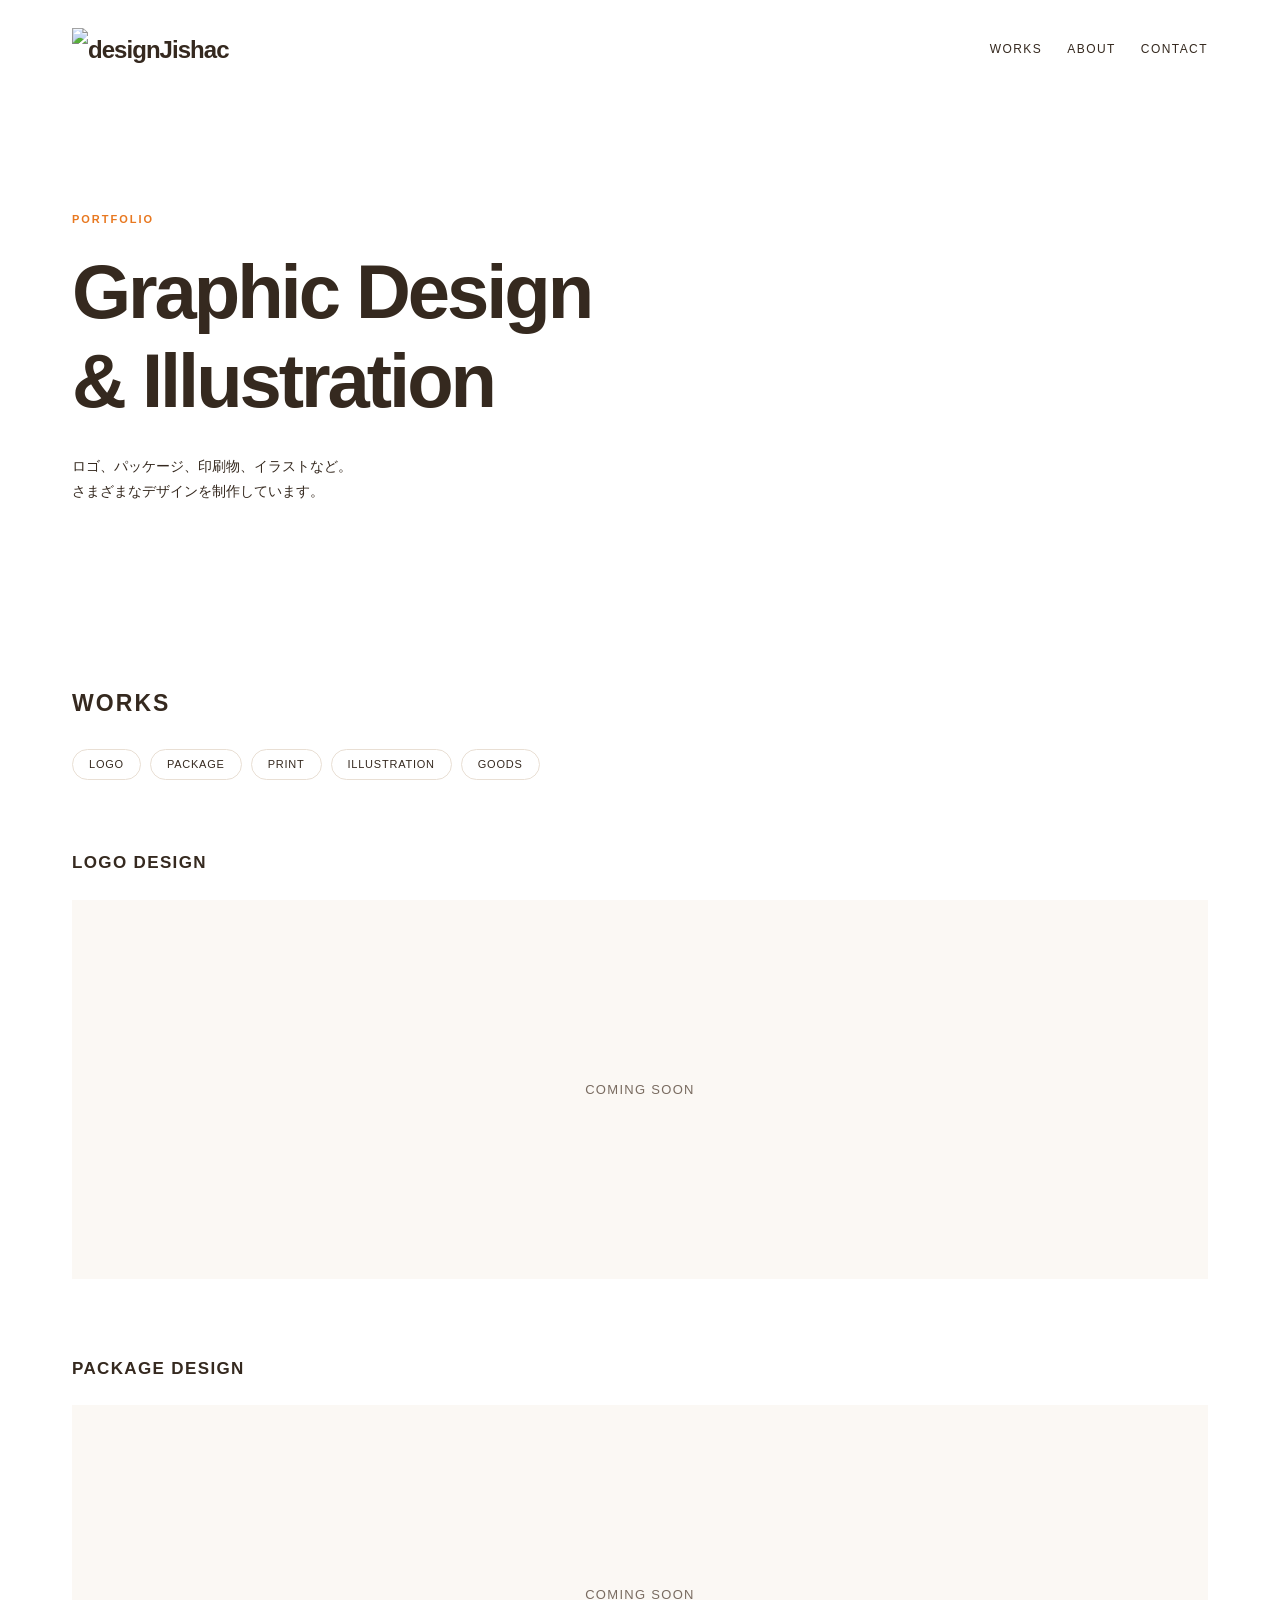
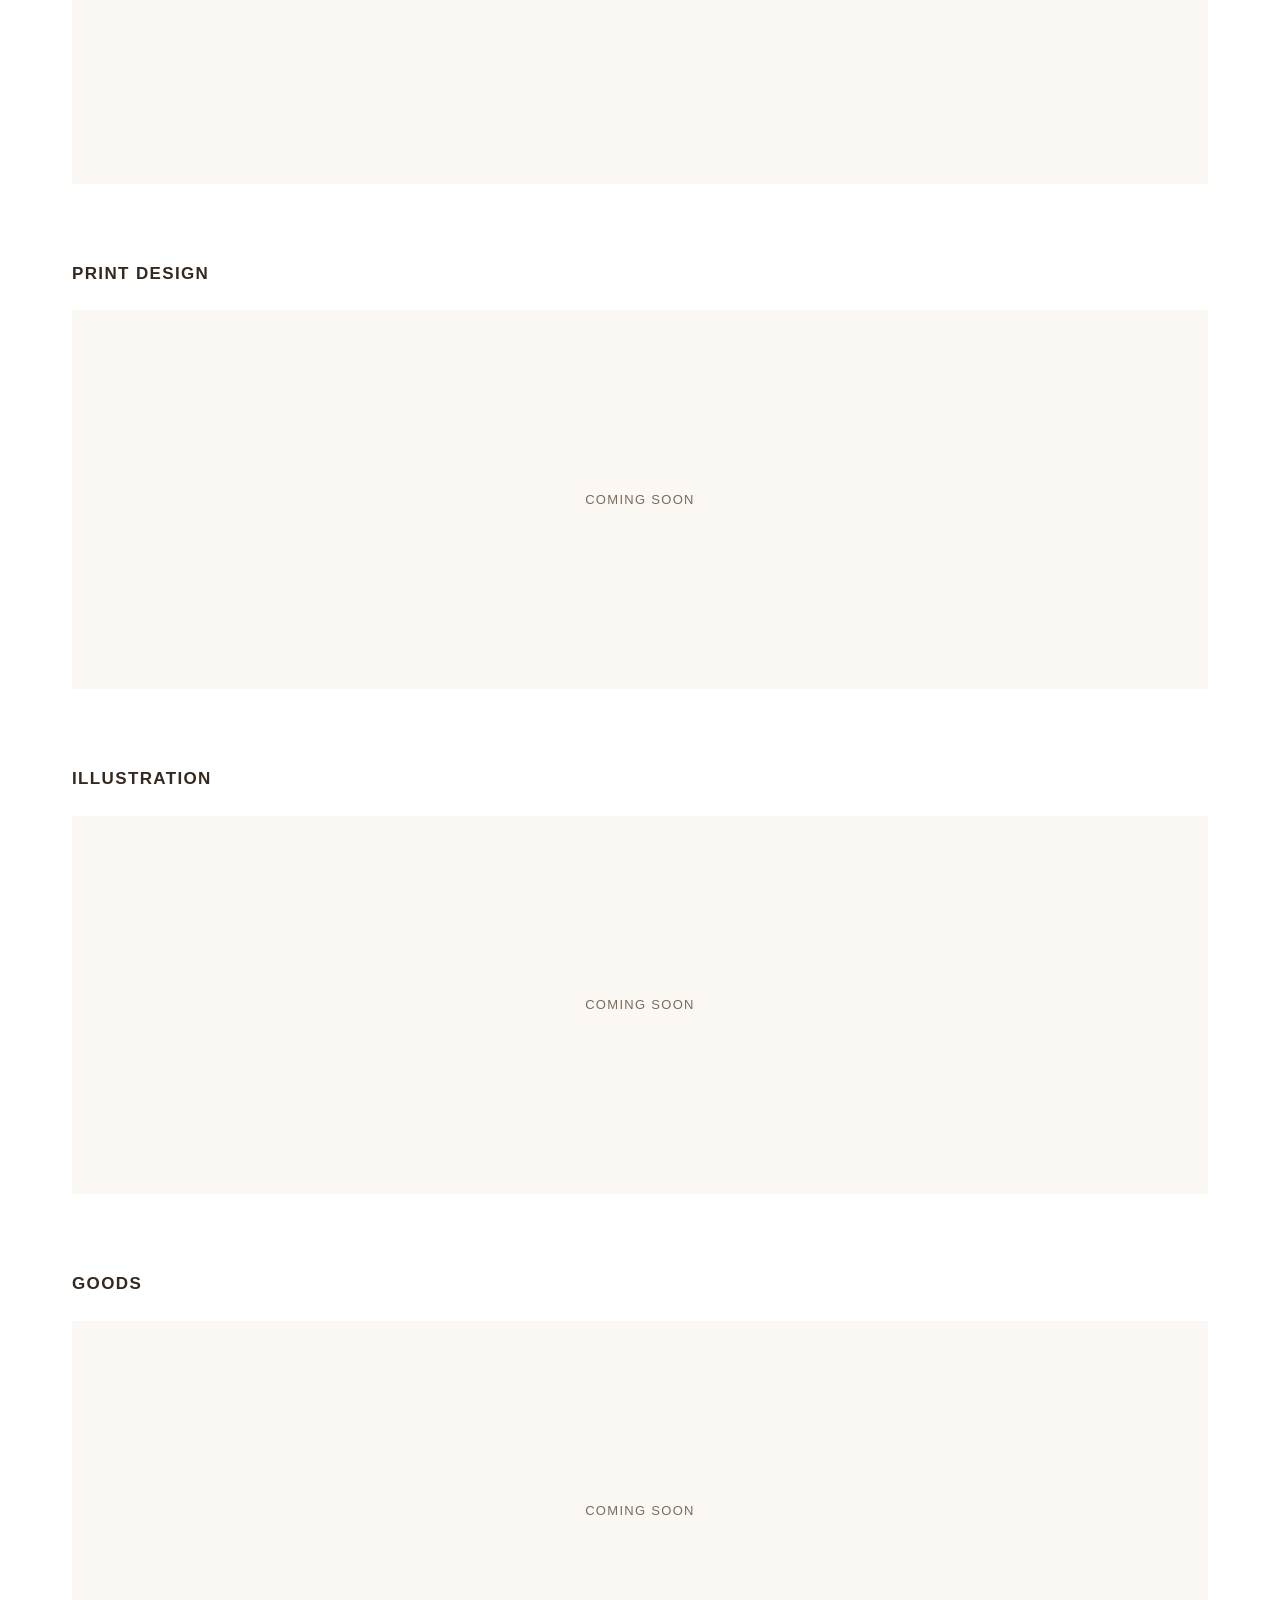
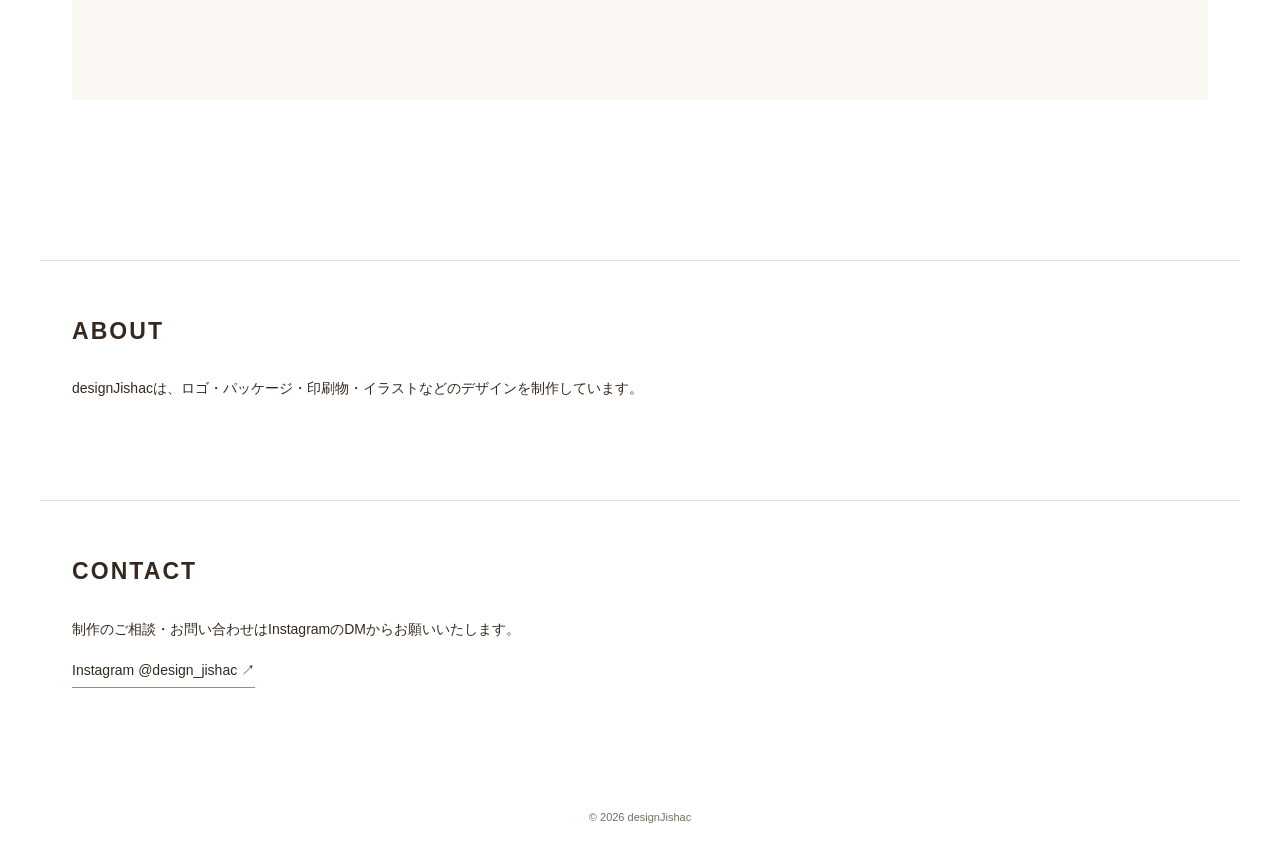
==== public/index.html @ 69dcfbfe "Add files via upload" ====
<!doctype html>
<html lang="ja"><head><meta charset="utf-8"><meta name="viewport" content="width=device-width, initial-scale=1"><meta name="description" content="designJishacのグラフィックデザイン・イラストレーション作品集"><title>designJishac | Graphic Design & Illustration</title><link rel="stylesheet" href="/style.css"></head>
<body><header class="site-header"><a class="brand" href="#top" aria-label="designJishac トップへ"><img src="/images/designjishac-logo.png" alt="designJishac"></a><nav aria-label="メインメニュー"><a href="#works">WORKS</a><a href="#about">ABOUT</a><a href="#contact">CONTACT</a></nav></header><main id="top"><section class="hero"><p class="eyebrow">PORTFOLIO</p><h1>Graphic Design<br>& Illustration</h1><p>ロゴ、パッケージ、印刷物、イラストなど。<br>さまざまなデザインを制作しています。</p></section><section id="works" class="section"><h2>WORKS</h2><nav class="category-nav" aria-label="作品カテゴリー"><a href="#logo">LOGO</a><a href="#package">PACKAGE</a><a href="#print">PRINT</a><a href="#illustration">ILLUSTRATION</a><a href="#goods">GOODS</a></nav><div id="gallery"></div></section><section id="about" class="section info"><h2>ABOUT</h2><p>designJishacは、ロゴ・パッケージ・印刷物・イラストなどのデザインを制作しています。</p></section><section id="contact" class="section info"><h2>CONTACT</h2><p>制作のご相談・お問い合わせはInstagramのDMからお願いいたします。</p><a class="external" href="https://www.instagram.com/design_jishac/" target="_blank" rel="noopener noreferrer">Instagram @design_jishac ↗</a></section></main><footer>© <span id="year"></span> designJishac</footer><dialog id="work-dialog" aria-label="作品の詳細"><button class="close" type="button" aria-label="閉じる">×</button><div class="modal-body"><img id="modal-image" alt=""><div class="modal-info"><p id="modal-category" class="eyebrow"></p><h3 id="modal-title"></h3><p id="modal-description"></p><div class="modal-controls"><button id="prev" type="button">← PREV</button><span id="modal-counter"></span><button id="next" type="button">NEXT →</button></div></div></div></dialog><script src="/works.js"></script><script src="/script.js"></script></body></html>
---- style.css ----
:root{--ink:#35291f;--accent:#e87820;--line:#e9dfd4;--muted:#796b60}*{box-sizing:border-box}html{scroll-behavior:smooth}body{margin:0;background:#fff;color:var(--ink);font-family:-apple-system,BlinkMacSystemFont,"Hiragino Kaku Gothic ProN","Noto Sans JP",sans-serif;line-height:1.8}a{color:inherit;text-decoration:none}a:hover{color:var(--accent)}button{font:inherit;cursor:pointer}.site-header{max-width:1200px;margin:auto;padding:28px 32px;display:flex;align-items:center;justify-content:space-between;gap:20px}.brand{font-size:24px;font-weight:750;letter-spacing:-.04em}.site-header nav{display:flex;gap:25px;font-size:12px;letter-spacing:.12em}.hero,.section{max-width:1200px;margin:auto;padding:80px 32px}.hero{padding-top:100px;padding-bottom:115px}.eyebrow{font-size:11px;letter-spacing:.18em;color:var(--accent);font-weight:700}.hero h1{font-size:clamp(36px,6vw,76px);line-height:1.17;letter-spacing:-.04em;margin:18px 0 28px}.hero p:not(.eyebrow){font-size:14px}.section{padding-top:50px;padding-bottom:85px}.section h2{font-size:23px;letter-spacing:.09em;margin:0 0 24px}.category-nav{display:flex;flex-wrap:wrap;gap:9px;margin:0 0 68px}.category-nav a{border:1px solid var(--line);border-radius:99px;padding:5px 16px;font-size:11px;letter-spacing:.07em}.category-nav a:hover{border-color:var(--accent)}.category{margin:0 0 75px;scroll-margin-top:25px}.category h3{font-size:17px;letter-spacing:.08em;margin:0 0 21px}.work-grid{display:grid;grid-template-columns:repeat(3,minmax(0,1fr));gap:18px}.work{padding:0;border:0;background:none;text-align:left;color:inherit}.thumb{display:block;aspect-ratio:1;overflow:hidden;background:#f8f2e9}.thumb img{display:block;width:100%;height:100%;object-fit:contain;transition:transform .3s}.work:hover img{transform:scale(1.04)}.work-title{display:block;font-size:12px;padding-top:9px}.empty{aspect-ratio:3/1;display:grid;place-items:center;background:#fbf8f4;color:var(--muted);font-size:13px;letter-spacing:.1em}.info{border-top:1px solid var(--line)}.info p{max-width:650px;font-size:14px}.external{display:inline-block;border-bottom:1px solid var(--accent);padding-bottom:4px;font-size:14px}footer{padding:35px 32px;text-align:center;font-size:11px;color:var(--muted)}dialog{border:0;border-radius:4px;max-width:min(920px,94vw);width:100%;max-height:90vh;padding:35px;box-shadow:0 18px 70px #0003;color:var(--ink)}dialog::backdrop{background:#211b17bd}.close{position:absolute;right:14px;top:7px;border:0;background:transparent;font-size:30px}.modal-body{display:grid;grid-template-columns:minmax(0,1.5fr) minmax(0,1fr);gap:30px;align-items:center}#modal-image{width:100%;max-height:75vh;object-fit:contain;background:#fbf8f4}.modal-info h3{font-size:22px;margin:4px 0 10px}.modal-info>p:not(.eyebrow){font-size:13px}.modal-controls{display:flex;align-items:center;justify-content:space-between;gap:8px;margin-top:32px}.modal-controls button{background:none;border:0;padding:8px 0;font-size:11px}.modal-controls span{font-size:11px;color:var(--muted)}@media(max-width:650px){.site-header{padding:22px 18px;align-items:flex-start}.brand{font-size:20px}.site-header nav{gap:10px;font-size:10px}.hero,.section{padding-left:18px;padding-right:18px}.hero{padding-top:75px;padding-bottom:80px}.work-grid{grid-template-columns:repeat(2,minmax(0,1fr));gap:12px}.category-nav{margin-bottom:48px}.category{margin-bottom:58px}.empty{aspect-ratio:2/1}dialog{padding:42px 18px 22px}.modal-body{grid-template-columns:1fr;gap:12px}#modal-image{max-height:52vh}.modal-info h3{font-size:18px}.modal-controls{margin-top:15px}}
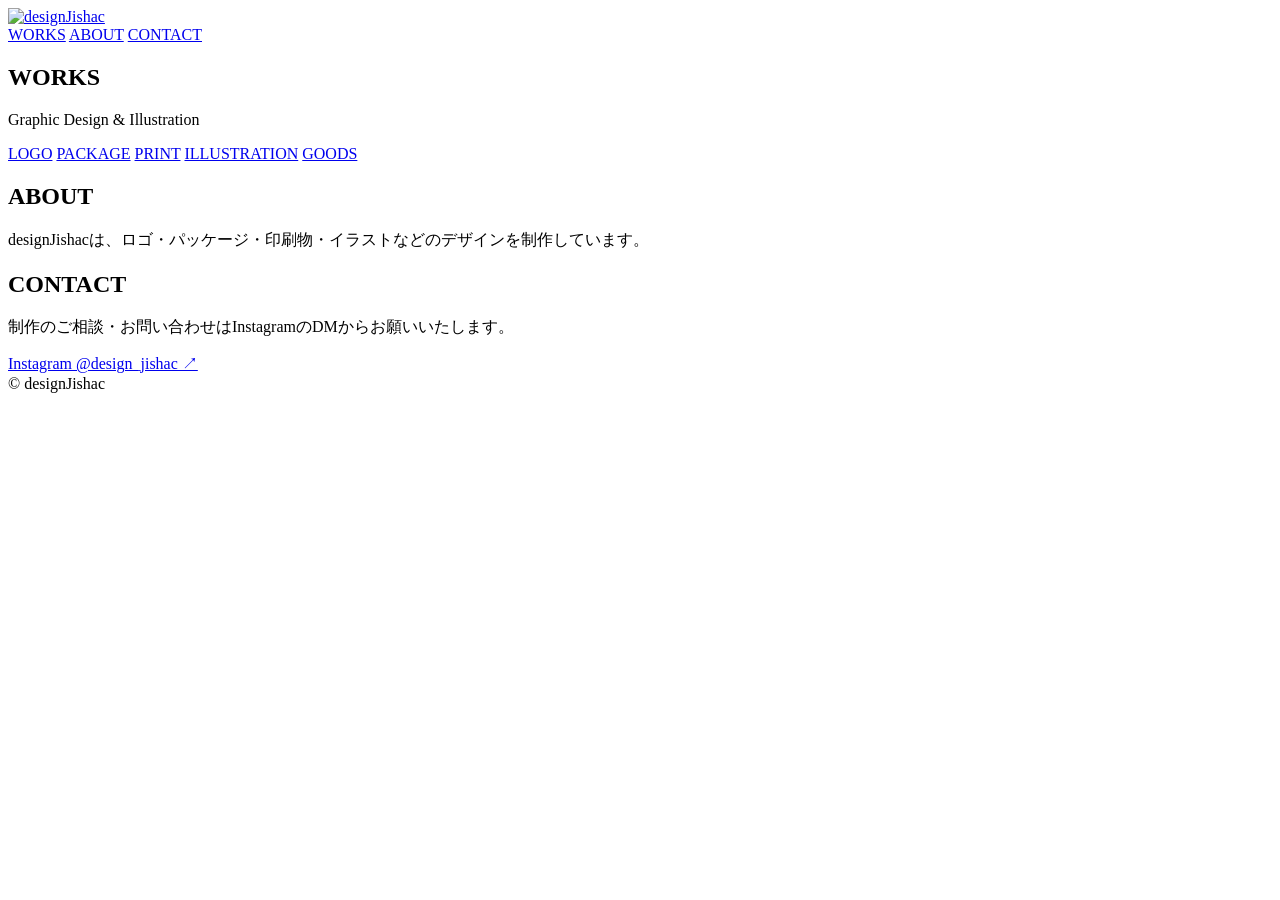
==== commit 45097729: "Add files via upload" ====
--- a/public/index.html
+++ b/public/index.html
@@ -1,3 +1,64 @@
 <!doctype html>
-<html lang="ja"><head><meta charset="utf-8"><meta name="viewport" content="width=device-width, initial-scale=1"><meta name="description" content="designJishacのグラフィックデザイン・イラストレーション作品集"><title>designJishac | Graphic Design & Illustration</title><link rel="stylesheet" href="/style.css"></head>
-<body><header class="site-header"><a class="brand" href="#top" aria-label="designJishac トップへ"><img src="/images/designjishac-logo.png" alt="designJishac"></a><nav aria-label="メインメニュー"><a href="#works">WORKS</a><a href="#about">ABOUT</a><a href="#contact">CONTACT</a></nav></header><main id="top"><section class="hero"><p class="eyebrow">PORTFOLIO</p><h1>Graphic Design<br>& Illustration</h1><p>ロゴ、パッケージ、印刷物、イラストなど。<br>さまざまなデザインを制作しています。</p></section><section id="works" class="section"><h2>WORKS</h2><nav class="category-nav" aria-label="作品カテゴリー"><a href="#logo">LOGO</a><a href="#package">PACKAGE</a><a href="#print">PRINT</a><a href="#illustration">ILLUSTRATION</a><a href="#goods">GOODS</a></nav><div id="gallery"></div></section><section id="about" class="section info"><h2>ABOUT</h2><p>designJishacは、ロゴ・パッケージ・印刷物・イラストなどのデザインを制作しています。</p></section><section id="contact" class="section info"><h2>CONTACT</h2><p>制作のご相談・お問い合わせはInstagramのDMからお願いいたします。</p><a class="external" href="https://www.instagram.com/design_jishac/" target="_blank" rel="noopener noreferrer">Instagram @design_jishac ↗</a></section></main><footer>© <span id="year"></span> designJishac</footer><dialog id="work-dialog" aria-label="作品の詳細"><button class="close" type="button" aria-label="閉じる">×</button><div class="modal-body"><img id="modal-image" alt=""><div class="modal-info"><p id="modal-category" class="eyebrow"></p><h3 id="modal-title"></h3><p id="modal-description"></p><div class="modal-controls"><button id="prev" type="button">← PREV</button><span id="modal-counter"></span><button id="next" type="button">NEXT →</button></div></div></div></dialog><script src="/works.js"></script><script src="/script.js"></script></body></html>
+<html lang="ja">
+<head>
+  <meta charset="utf-8">
+  <meta name="viewport" content="width=device-width, initial-scale=1">
+  <meta name="description" content="designJishacのグラフィックデザイン・イラストレーション作品集">
+  <title>designJishac | Graphic Design & Illustration</title>
+  <link rel="stylesheet" href="/style.css">
+</head>
+<body>
+  <header class="site-header">
+    <a class="brand" href="#top" aria-label="designJishac トップへ">
+      <img src="/images/designjishac-logo.png" alt="designJishac">
+    </a>
+    <nav aria-label="メインメニュー">
+      <a href="#works">WORKS</a>
+      <a href="#about">ABOUT</a>
+      <a href="#contact">CONTACT</a>
+    </nav>
+  </header>
+  <main id="top">
+    <section id="works" class="section works-section">
+      <h1>WORKS</h1>
+      <p class="works-subtitle">Graphic Design &amp; Illustration</p>
+      <nav class="category-nav" aria-label="作品カテゴリー">
+        <a href="#logo">LOGO</a>
+        <a href="#package">PACKAGE</a>
+        <a href="#print">PRINT</a>
+        <a href="#illustration">ILLUSTRATION</a>
+        <a href="#goods">GOODS</a>
+      </nav>
+      <div id="gallery"></div>
+    </section>
+    <section id="about" class="section info">
+      <h2>ABOUT</h2>
+      <p>designJishacは、ロゴ・パッケージ・印刷物・イラストなどのデザインを制作しています。</p>
+    </section>
+    <section id="contact" class="section info">
+      <h2>CONTACT</h2>
+      <p>制作のご相談・お問い合わせはInstagramのDMからお願いいたします。</p>
+      <a class="external" href="https://www.instagram.com/design_jishac/" target="_blank" rel="noopener noreferrer">Instagram @design_jishac ↗</a>
+    </section>
+  </main>
+  <footer>© <span id="year"></span> designJishac</footer>
+  <dialog id="work-dialog" aria-label="作品の詳細">
+    <button class="close" type="button" aria-label="閉じる">×</button>
+    <div class="modal-body">
+      <img id="modal-image" alt="">
+      <div class="modal-info">
+        <p id="modal-category" class="eyebrow"></p>
+        <h3 id="modal-title"></h3>
+        <p id="modal-description"></p>
+        <div class="modal-controls">
+          <button id="prev" type="button">← PREV</button>
+          <span id="modal-counter"></span>
+          <button id="next" type="button">NEXT →</button>
+        </div>
+      </div>
+    </div>
+  </dialog>
+  <script src="/works.js"></script>
+  <script src="/script.js"></script>
+</body>
+</html>
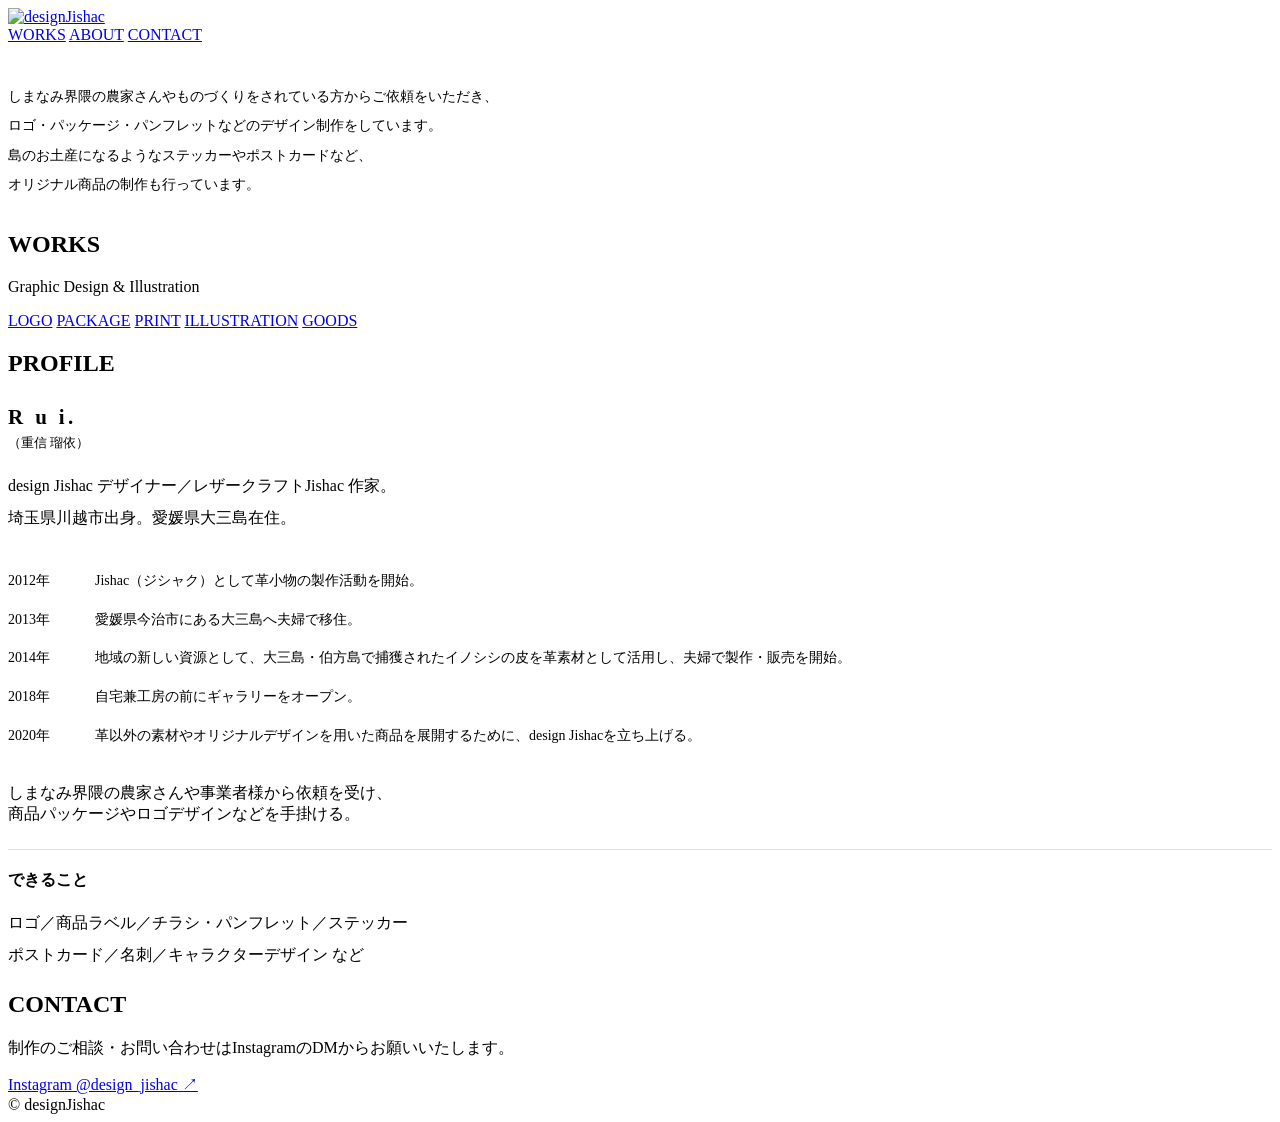
==== commit eed649ad: "Add files via upload" ====
--- a/public/index.html
+++ b/public/index.html
@@ -6,6 +6,19 @@
   <meta name="description" content="designJishacのグラフィックデザイン・イラストレーション作品集">
   <title>designJishac | Graphic Design & Illustration</title>
   <link rel="stylesheet" href="/style.css">
+  <style>
+    .intro-section{padding-top:38px;padding-bottom:12px}
+    .intro-section p{font-size:14px;line-height:2.1;margin:0}
+    .profile-name{font-size:21px;letter-spacing:.16em;margin:28px 0 4px}
+    .profile-realname{margin:0 0 18px;font-size:13px}
+    .profile-lead{line-height:2;margin:0 0 12px}
+    .profile-timeline{list-style:none;padding:0;margin:34px 0;max-width:850px}
+    .profile-timeline li{display:grid;grid-template-columns:75px 1fr;gap:12px;margin-bottom:12px;font-size:14px;line-height:1.9}
+    .profile-services{margin-top:24px;padding-top:20px;border-top:1px solid var(--line,#e9dfd4)}
+    .profile-services h3{font-size:16px;margin:0 0 12px}
+    .profile-services p{line-height:2}
+    @media(max-width:650px){.intro-section{padding-top:28px;padding-bottom:0}.intro-section p{font-size:13px}.profile-timeline li{grid-template-columns:65px 1fr;gap:8px;font-size:13px}}
+  </style>
 </head>
 <body>
   <header class="site-header">
@@ -19,6 +32,12 @@
     </nav>
   </header>
   <main id="top">
+    <section class="section intro-section" aria-label="designJishacについて">
+      <p>しまなみ界隈の農家さんやものづくりをされている方からご依頼をいただき、<br>
+      ロゴ・パッケージ・パンフレットなどのデザイン制作をしています。<br>
+      島のお土産になるようなステッカーやポストカードなど、<br>
+      オリジナル商品の制作も行っています。</p>
+    </section>
     <section id="works" class="section works-section">
       <h1>WORKS</h1>
       <p class="works-subtitle">Graphic Design &amp; Illustration</p>
@@ -32,8 +51,23 @@
       <div id="gallery"></div>
     </section>
     <section id="about" class="section info">
-      <h2>ABOUT</h2>
-      <p>designJishacは、ロゴ・パッケージ・印刷物・イラストなどのデザインを制作しています。</p>
+      <h2>PROFILE</h2>
+      <h3 class="profile-name">R u i.</h3>
+      <p class="profile-realname">（重信 瑠依）</p>
+      <p class="profile-lead">design Jishac デザイナー／レザークラフトJishac 作家。<br>
+      埼玉県川越市出身。愛媛県大三島在住。</p>
+      <ol class="profile-timeline">
+        <li><span>2012年</span><span>Jishac（ジシャク）として革小物の製作活動を開始。</span></li>
+        <li><span>2013年</span><span>愛媛県今治市にある大三島へ夫婦で移住。</span></li>
+        <li><span>2014年</span><span>地域の新しい資源として、大三島・伯方島で捕獲されたイノシシの皮を革素材として活用し、夫婦で製作・販売を開始。</span></li>
+        <li><span>2018年</span><span>自宅兼工房の前にギャラリーをオープン。</span></li>
+        <li><span>2020年</span><span>革以外の素材やオリジナルデザインを用いた商品を展開するために、design Jishacを立ち上げる。</span></li>
+      </ol>
+      <p>しまなみ界隈の農家さんや事業者様から依頼を受け、<br>商品パッケージやロゴデザインなどを手掛ける。</p>
+      <div class="profile-services">
+        <h3>できること</h3>
+        <p>ロゴ／商品ラベル／チラシ・パンフレット／ステッカー<br>ポストカード／名刺／キャラクターデザイン など</p>
+      </div>
     </section>
     <section id="contact" class="section info">
       <h2>CONTACT</h2>
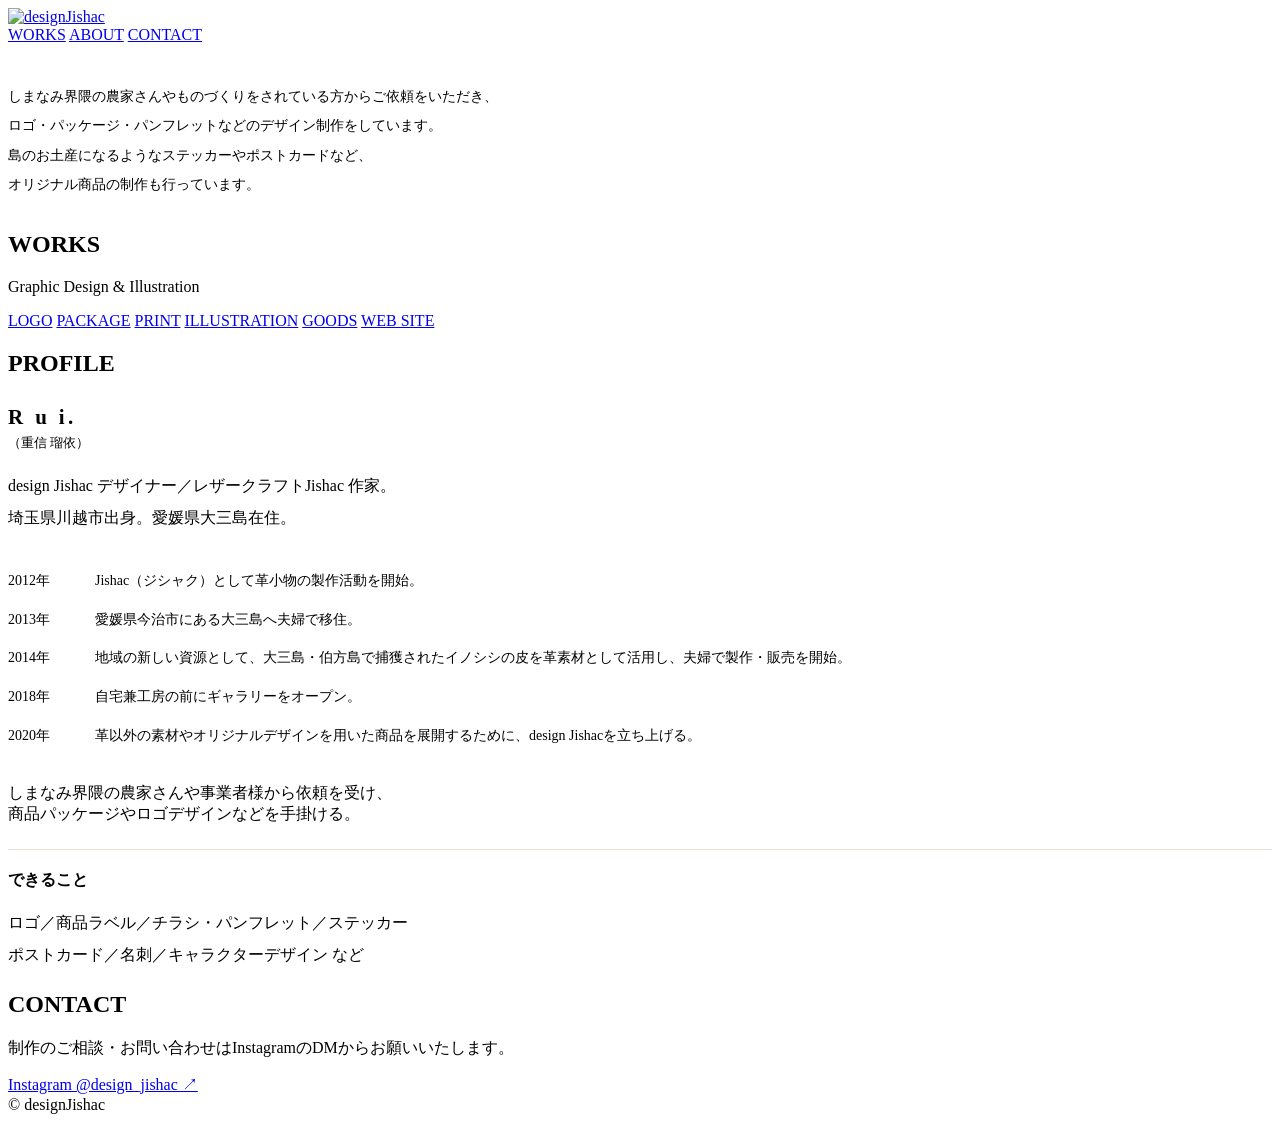
==== commit 7a54e189: "Add 'WEB SITE' link to category navigation" ====
--- a/public/index.html
+++ b/public/index.html
@@ -41,13 +41,14 @@
     <section id="works" class="section works-section">
       <h1>WORKS</h1>
       <p class="works-subtitle">Graphic Design &amp; Illustration</p>
-      <nav class="category-nav" aria-label="作品カテゴリー">
-        <a href="#logo">LOGO</a>
-        <a href="#package">PACKAGE</a>
-        <a href="#print">PRINT</a>
-        <a href="#illustration">ILLUSTRATION</a>
-        <a href="#goods">GOODS</a>
-      </nav>
+<nav class="category-nav" aria-label="作品カテゴリー">
+  <a href="#logo">LOGO</a>
+  <a href="#package">PACKAGE</a>
+  <a href="#print">PRINT</a>
+  <a href="#illustration">ILLUSTRATION</a>
+  <a href="#goods">GOODS</a>
+  <a href="#website">WEB SITE</a>
+</nav>
       <div id="gallery"></div>
     </section>
     <section id="about" class="section info">
